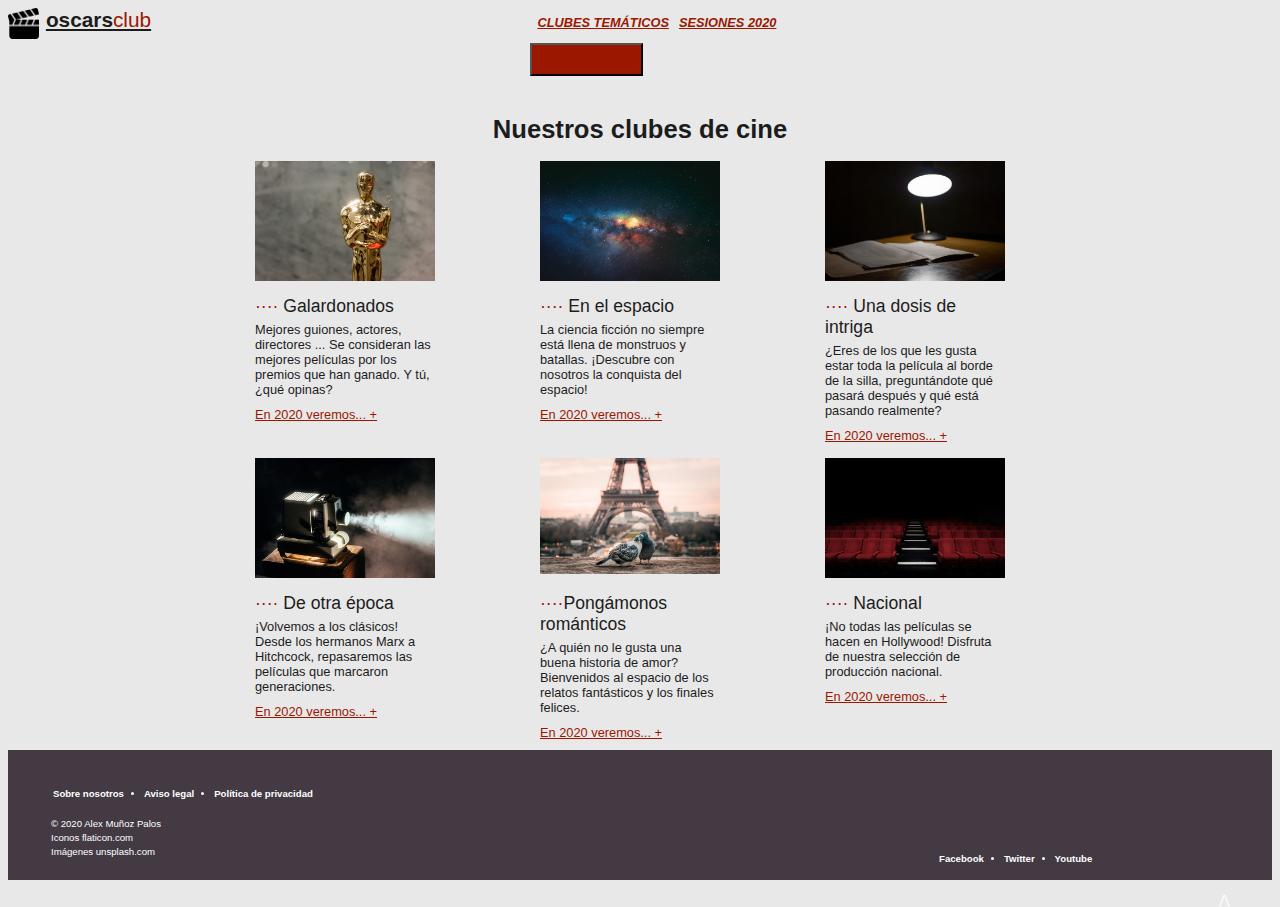
==== clubes-tematicos.html @ b2ac97f2 "Add files via upload" ====
<!DOCTYPE html>
<html lang="es">
<head>
    <meta charset="UTF-8">
    <meta name="viewport" content="width=device-width, initial-scale=1.0">
    <link rel="stylesheet" href= "css/style.css">
    <title>Document</title>
</head>
<body>
    <header>
        <a id="enlacecabecera" href="index.html"><span class="negrita">oscars</span><span class="vermell">club</span></a>
        <nav>
            <ul>
                <li><a href="clubes-tematicos.html">CLUBES TEMÁTICOS</a></li>
                <li><a href="sesiones-2020.html">SESIONES 2020</a></li>
            </ul>
        </nav>
        <button><a>Inicar sesión</a></button>
    </header>
    <main>
        <h1>Nuestros clubes de cine</h1>
        <section id="clubes">
            <figure>
                <img src="img/club1.jpg">
                <figcaption><div class="tituloclubes"><span class="vermell">····</span> Galardonados</div>
                    Mejores guiones, actores, directores ... Se consideran las mejores películas por los premios que han ganado. Y tú, ¿qué opinas?
                 <a href="sesiones-2020.html#Galardonados">En 2020 veremos... +</a> </figcaption>
            </figure>
            <figure>
                <img src="img/club2.jpg">
                <figcaption><div class="tituloclubes"><span class="vermell">····</span> En el espacio</div>
                    La ciencia ficción no siempre está llena de monstruos y batallas. ¡Descubre con nosotros la conquista del espacio!
                    <a href="sesiones-2020.html#EnElEspacio">En 2020 veremos... +</a> </figcaption>
            </figure>
            <figure>
                <img src="img/club3.jpg">
                <figcaption><div class="tituloclubes"><span class="vermell">····</span> Una dosis de intriga</div>
                ¿Eres de los que les gusta estar toda la película al borde de la silla, preguntándote qué pasará después y qué está pasando realmente?
                <a href="sesiones-2020.html#Intriga">En 2020 veremos... +</a>  </figcaption>
            </figure>
            <figure>
                <img src="img/club4.jpg">
                <figcaption><div class="tituloclubes"><span class="vermell">····</span> De otra época</div>
                ¡Volvemos a los clásicos! Desde los hermanos Marx a Hitchcock, repasaremos las películas que marcaron generaciones.
                <a href="sesiones-2020.html#OtraEpoca">En 2020 veremos... +</a> </figcaption>
            </figure>
            <figure>
                <img src="img/club5.jpg">
                <figcaption><div class="tituloclubes"><span class="vermell">····</span>Pongámonos románticos</div>
                ¿A quién no le gusta una buena historia de amor? Bienvenidos al espacio de los relatos fantásticos y los finales felices.
                <a href="sesiones-2020.html#Romanticas">En 2020 veremos... +</a> </figcaption>
            </figure>
            <figure>
                <img src="img/club6.jpg">
                <figcaption><div class="tituloclubes"><span class="vermell">····</span> Nacional</div>
                ¡No todas las películas se hacen en Hollywood! Disfruta de nuestra selección de producción nacional.
                <a href="sesiones-2020.html#Nacional">En 2020 veremos... +</a> </figcaption>
            </figure>
            </section>
        </section>

    </main>
    <footer>
        <ul>
            <li>Sobre nosotros</li>
            <li class="disco">Aviso legal</li>
            <li class="disco">Política de privacidad</li>
        </ul>

        <ul id="segunda">
            <li>Facebook</li>
            <li class="disco">Twitter</li>
            <li class="disco">Youtube</li>
        </ul>
        <div id="infofooter">
            <p>© 2020 Alex Muñoz Palos</p>
            <p>Iconos flaticon.com </p>
            <p>Imágenes unsplash.com </p>
        </div>
        <p id="xwegde">&#8896</p>
    </footer>
</body>
</html>
---- css/style.css ----
body{
    background-color: rgb(232, 232, 232);
    color:rgb(28, 28, 28);
    font-family: 'Noto Serif', Helvetica, sans-serif;
    font-size: 0.8rem;
}
header {
    
    color: black;
    height: 90px;
    width: 100%;
    overflow: auto;
    font-family: 'Open Sans', Helvetica, sans-serif;
}
a{
    color:rgb(155, 23, 0);
}
a:hover{
    color: rgb(155, 23, 0);
    opacity:0.5;
}

#enlacecabecera{
    display: block;
    height:100%;
    background: url(../img/oscarsclub-isologo.png) no-repeat;
    padding-left: 3%;
    font-size: 1.3rem;
    background-size:22%;
    float:left;
    color: rgb(28, 28, 28);
    /*
    margin-left: 17%;
    margin-top: 10px;
    */
}
nav{
    text-align: center;
}
nav ul{
    display: inline-block;
    margin-top:7px;
    list-style: none;
    margin-left: 27%;
    float:left;
}

nav ul li{
    font-size: 0.8rem;
    float:left;
    margin: 0 5px 0 5px;
    font-weight: bold;
    font-style: italic;

}
nav ul li a:hover{
    color: rgb(28,28,28);
    opacity: 0.5;
}
button{
    color: white;
    background-color: rgb(155, 23, 0);
    padding: 7px 17px;
    margin-left: 30%;
}
footer{
    height: 130px;
    background-color: rgb(67, 58, 68);
    color: white;
    font-family: 'Open Sans', Helvetica, sans-serif;
}
footer ul{
    display: inline-block;
    margin-top:7px;
    list-style: none;
    margin-top:3%;
    /*float: left;*/
}
footer #segunda{
    margin-left: 58%;
}

footer ul li{
    font-size: 0.6rem;
    float:left;
    margin: 0 15px 0 5px;
    font-weight: bold;
 

}
footer ul .disco{
    list-style-type: disc;
    /*
    border-width: thick;
    border-style: dotted ;
    border-color: white;
    border-top: 2px;
    padding-right:15px;
    border-bottom: 2px;
    padding-left: 15px;
    */
}
#infofooter{
    font-size: 0.6rem;
    margin-left: 3.4%;
    float: left;
}
#infofooter p{
    margin-top:3px;
    margin-bottom: 3px;
}
#xwegde{
    margin-left: 95.8%;
}
/*La mayoría del formato que necesitamos dar es para pantallas grandes. Para pequeñas será poco */
h1{
    text-align: center;
}
#funcionamiento{
    display:flex;
    align-items: center;
    flex-direction: column;
}
figure{
    text-align: center;
}
form button{
    background-color: rgb(155, 23, 0);
    color:rgb(252,252,252);
    padding: 13px 22px;
    border-radius: 4px;
    border:none;
    font-size:0.7rem;
}
@media screen and (min-width: 800px){
main{
    width: 850px;
    margin:auto;
}

#oscars{
    text-align: center;
    margin:0 100px 0 100px;
}
#funcionamiento{
    display: flex;
    flex-wrap: wrap;
    flex-direction: row;
    align-items: center;
}
figure{
    margin: 0 40px 0 40px;
}
#unete{
    display:flex;
}
#textounete{
    width: 900px;
    font-size: 1.3rem;
}
#formulario{
    margin-left: 70px;/*450*/

}

form{
    margin-left: 38%;
}

form ul li input{
    width: 250px;
    height: 30px;
    border-style: none solid none solid;
}
form ul{
    list-style: none;
}
form ul li{
    margin: 10px 0 10px 0;
}
form #terminos{
    margin-left:10%;
    font-size:0.5rem;
}
#formulario form p{
    font-size: 0.5rem;
    margin-left:12%;
}
form button{
    background-color: rgb(155, 23, 0);
    color:rgb(252,252,252);
    padding: 13px 22px;
    border-radius: 4px;
    border:none;
    font-size:0.7rem;
    margin-left:11.5%;
    margin-top:15px;
    margin-bottom: 25px;
}
#clubes{
    display: grid;
    grid-template-columns: repeat(3, 1fr);
    grid-gap: 5px;
}
#clubes figure{
    display: table;
    height: 130px;
    width: 180px;
}
#clubes figure img{
    width: 100%;
    display:block;
}
#clubes figcaption{
    display: table-caption;
    caption-side: bottom;
    text-align: left;
    /*width: 100%;*/
}
#clubes figure figcaption a{
    display: block;
    margin:10px 0 10px 0;
    color: rgb(155, 23, 0);
}
.tituloclubes{
    font-size:1.1rem;
    margin: 5px 0 5px 0;
}
#sesiones2020{
    display: grid;
    grid-template-areas: "sidebar sesions";
    grid-template-columns: 1fr 3fr;
    grid-gap: 5px;
    border-top-style: dotted;
}
#propuestas{
    margin:0 70px 40px 70px;
}
.menulateral{
    grid-area: sidebar;
}
.menulateral ul{
    list-style: none;
    padding-left: 0;
    display: block;
}
.menulateral ul li{
    margin: 5px 0 5px 0;
    text-align: left;
    font-size: 0.9rem;
}
#sesiones2020 article{
    grid-area:sesions;
}
.club{
    display:flex;
}
/*
img{
    height: 130px;
    width: 130px;
}
*/
.club figure{
    /*margin: 0 10px 0 10px;*/
    margin:auto;
    height: 280px;
    width: 180px;
    display: table;
    background-color: white;
}
#OtraEpoca figure{
    height:310px;
}
.club figure img{
    max-width: 100%;
    max-height: 100%;
    display: block;
    /*
    width: 100%;
    height: 100%;
    */
}
.club figure figcaption{
    display:table-caption;
    caption-side: bottom;
    background-color: white;
    text-align: left;
    /*padding-top: 15px;*/
}

.pelicula{
    display: grid;
    grid-template-columns: 2fr 1fr;
    grid-template-areas: "datos texto";
    grid-gap: 40px;
}
.fichatecnica{
    grid-area: datos;
}
.fichatecnica p{
    margin-top:4px;
    margin-bottom:4px;
}
h3{
    margin-bottom:7px;
    margin-top:7px;
    border-bottom: solid;
    border-width: 1px;
}
.infopeliculas{
    grid-area: texto;
}

.infopeliculas figure{
    float: left;
    margin-right: 20px;
    shape-outside: circle(50%);
}

.infopeliculas figure img{
    border-radius: 50%;
    /*
    float:left;
    shape-outside: circle(50%);
    */
}

}
/*
#funcionamiento img{
    display: block;
    margin: 0 20px 0 20px;
}
*/
.vermell{
    color: rgb(155, 23, 0);
}
.negrita{
    font-weight: bold;
}
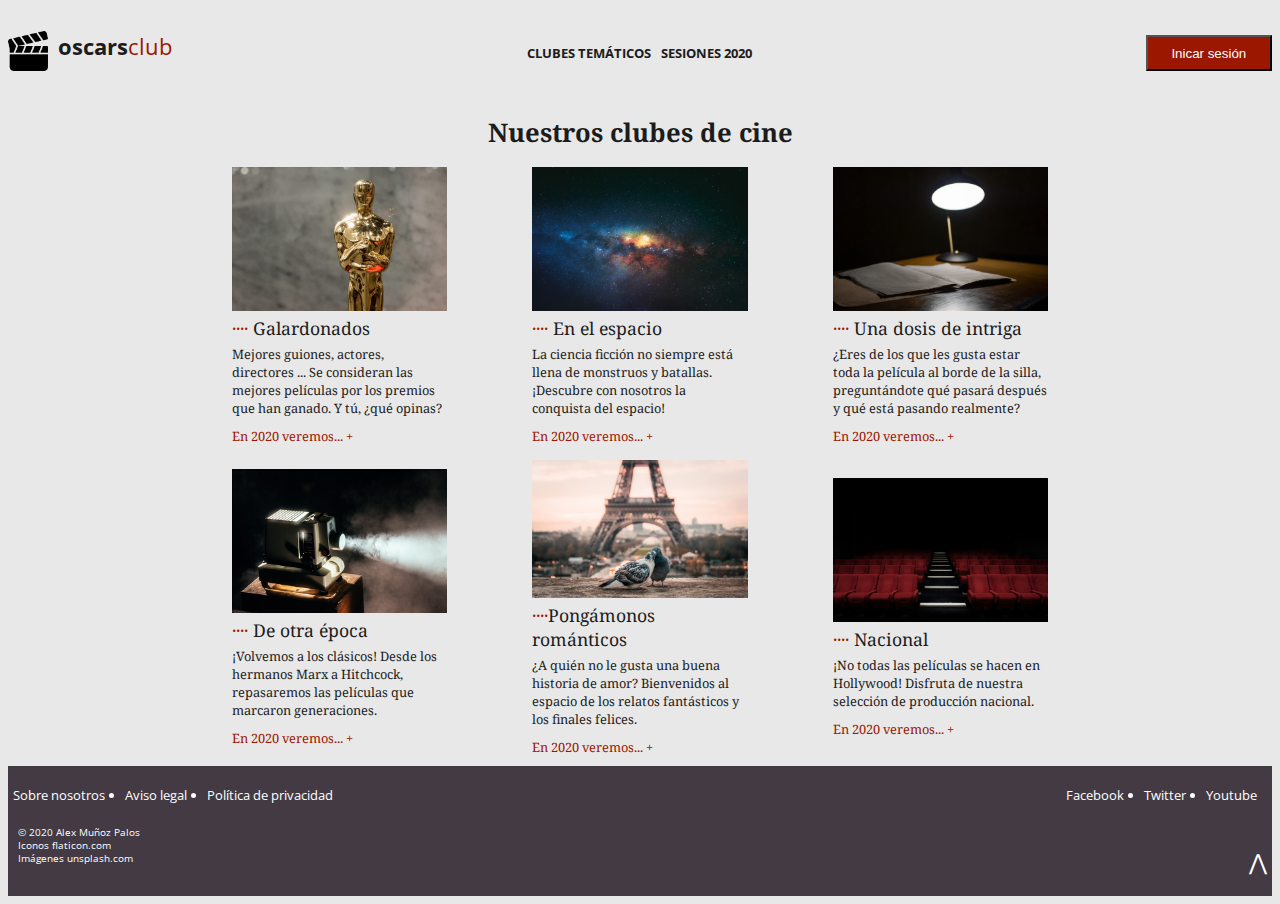
==== commit d4787da3: "Update clubes-tematicos.html" ====
--- a/clubes-tematicos.html
+++ b/clubes-tematicos.html
@@ -4,10 +4,14 @@
     <meta charset="UTF-8">
     <meta name="viewport" content="width=device-width, initial-scale=1.0">
     <link rel="stylesheet" href= "css/style.css">
+    <link rel="preconnect" href="https://fonts.gstatic.com">
+    <link href="https://fonts.googleapis.com/css2?family=Noto+Serif:ital,wght@0,400;0,700;1,400;1,700&display=swap" rel="stylesheet">
+    <link href="https://fonts.googleapis.com/css2?family=Open+Sans:ital,wght@0,400;1,700&display=swap" rel="stylesheet">
     <title>Document</title>
 </head>
 <body>
-    <header>
+    <header id="cabecera">
+        <button><a href="about:blank">Inicar sesión</a></button>
         <a id="enlacecabecera" href="index.html"><span class="negrita">oscars</span><span class="vermell">club</span></a>
         <nav>
             <ul>
@@ -15,7 +19,7 @@
                 <li><a href="sesiones-2020.html">SESIONES 2020</a></li>
             </ul>
         </nav>
-        <button><a>Inicar sesión</a></button>
+        
     </header>
     <main>
         <h1>Nuestros clubes de cine</h1>
@@ -61,23 +65,27 @@
 
     </main>
     <footer>
-        <ul>
-            <li>Sobre nosotros</li>
-            <li class="disco">Aviso legal</li>
-            <li class="disco">Política de privacidad</li>
-        </ul>
-
-        <ul id="segunda">
-            <li>Facebook</li>
-            <li class="disco">Twitter</li>
-            <li class="disco">Youtube</li>
-        </ul>
+        <div id="primera">
+            <ul>
+                <li><a href="about:blank">Sobre nosotros</a></li>
+                <li class="disco"><a href="about:blank">Aviso legal</a></li>
+                <li class="disco"><a href="about:blank">Política de privacidad</a></li>
+            </ul>
+        </div>
+        
+        <div id="segunda">
+            <ul>
+                <li><a href="about:blank">Facebook</a></li>
+                <li class="disco"><a href="about:blank">Twitter</a></li>
+                <li class="disco"><a href="about:blank">Youtube</a></li>
+            </ul>
+        </div>
         <div id="infofooter">
-            <p>© 2020 Alex Muñoz Palos</p>
-            <p>Iconos flaticon.com </p>
-            <p>Imágenes unsplash.com </p>
+            <p>© 2020 Alex Muñoz Palos<br>Iconos <a href="https://www.flaticon.com">flaticon.com</a> <br>Imágenes <a href="https://unsplash.com">unsplash.com</a> </p>
         </div>
-        <p id="xwegde">&#8896</p>
+        <div id="contenidor"> 
+            <p id="xwedge"><a href="#cabecera">&#8896;</a></p>
+        </div>
     </footer>
 </body>
-</html>+</html>
--- a/css/style.css
+++ b/css/style.css
@@ -1,4 +1,3 @@
-
 body{
     background-color: rgb(232, 232, 232);
     color:rgb(28, 28, 28);
@@ -6,117 +5,119 @@
     font-size: 0.8rem;
 }
 header {
-    
     color: black;
-    height: 90px;
     width: 100%;
-    overflow: auto;
+    /*overflow: auto;*/
     font-family: 'Open Sans', Helvetica, sans-serif;
+}
+header{
+      display:flex;
+      flex-direction: column;
+      align-items: center;
+      justify-content: center;
+      height: 200px;
+      /*overflow:auto;*/
 }
 a{
     color:rgb(155, 23, 0);
+    text-decoration: none;
 }
 a:hover{
     color: rgb(155, 23, 0);
     opacity:0.5;
 }
-
+nav a{
+    color: rgb(28, 28, 28);
+}
+header nav a{
+    font-weight: bold;
+}
+nav a:hover{
+    color: rgb(28, 28, 28);
+    opacity: 0.5;
+}
+header nav a:hover{
+    font-weight: bold;
+}
+nav{
+    font-family: 'Open Sans', Helvetica, sans-serif;
+}
+
+header nav ul{
+    padding:0;
+    list-style: none;
+}
+header nav ul li{
+    padding: 0;
+    text-align: center;;
+}
+header button{
+    color: white;
+    background-color: rgb(155, 23, 0);
+    grid-area: boton;
+    width: 100px;
+    height: 40px;
+    margin: 0 0 10px 0;
+}
 #enlacecabecera{
     display: block;
-    height:100%;
+    height:45px;
     background: url(../img/oscarsclub-isologo.png) no-repeat;
-    padding-left: 3%;
-    font-size: 1.3rem;
-    background-size:22%;
-    float:left;
+    padding-left: 50px;
+    font-size: 1.4rem;
+    background-size:40px; /*30px*/
+    background-position-x: left;
+    background-position: left top;
     color: rgb(28, 28, 28);
     /*
     margin-left: 17%;
     margin-top: 10px;
     */
 }
-nav{
-    text-align: center;
-}
-nav ul{
-    display: inline-block;
-    margin-top:7px;
-    list-style: none;
-    margin-left: 27%;
-    float:left;
-}
-
-nav ul li{
-    font-size: 0.8rem;
-    float:left;
-    margin: 0 5px 0 5px;
-    font-weight: bold;
-    font-style: italic;
-
-}
-nav ul li a:hover{
-    color: rgb(28,28,28);
-    opacity: 0.5;
-}
-button{
-    color: white;
-    background-color: rgb(155, 23, 0);
-    padding: 7px 17px;
-    margin-left: 30%;
-}
-footer{
-    height: 130px;
+button a{
+    color: rgb(255,255,255)
+}
+@media screen and (max-width: 800px){
+footer {
+    height: 300px;
     background-color: rgb(67, 58, 68);
     color: white;
     font-family: 'Open Sans', Helvetica, sans-serif;
+    display: flex;
+    flex-direction: column;
+    justify-content: center;
+    align-items: center;
+}
+#primera{
+    margin-top: 30px;
 }
 footer ul{
-    display: inline-block;
-    margin-top:7px;
     list-style: none;
-    margin-top:3%;
-    /*float: left;*/
-}
-footer #segunda{
-    margin-left: 58%;
-}
-
+    padding:0;
+}
 footer ul li{
-    font-size: 0.6rem;
-    float:left;
-    margin: 0 15px 0 5px;
-    font-weight: bold;
- 
-
-}
-footer ul .disco{
-    list-style-type: disc;
-    /*
-    border-width: thick;
-    border-style: dotted ;
-    border-color: white;
-    border-top: 2px;
-    padding-right:15px;
-    border-bottom: 2px;
-    padding-left: 15px;
-    */
-}
-#infofooter{
-    font-size: 0.6rem;
-    margin-left: 3.4%;
-    float: left;
+    text-align: center;
+    padding:0;
 }
 #infofooter p{
-    margin-top:3px;
-    margin-bottom: 3px;
-}
+    margin:0;
+    text-align: center;
+}
+#contenidor{
+    margin:0 5px 5px auto;
+}
+}
+/*
 #xwegde{
-    margin-left: 95.8%;
-}
+    margin-left:auto;
+    margin-top: 10%;
+}
+*/
 /*La mayoría del formato que necesitamos dar es para pantallas grandes. Para pequeñas será poco */
 h1{
     text-align: center;
 }
+
 #funcionamiento{
     display:flex;
     align-items: center;
@@ -124,6 +125,9 @@
 }
 figure{
     text-align: center;
+}
+form{
+    font-family: 'Open Sans', Helvetica, sans-serif;
 }
 form button{
     background-color: rgb(155, 23, 0);
@@ -132,10 +136,220 @@
     border-radius: 4px;
     border:none;
     font-size:0.7rem;
-}
+    width: auto;
+    margin: 20px 0 20px 0;
+}
+
+#oscars{
+    text-align: center;
+}
+#funcionamiento figure{
+    max-width: 50%;
+    max-height: 50%;
+}
+#funcionamiento figure img{
+    max-width: 100%;
+    max-height: 100%;
+    display: block;
+}
+#textounete{
+    font-size: 1.3rem;
+}
+form ul li{
+    padding-left:0;
+    margin: 5px 0 5px 0;
+}
+form ul li input{
+    width: 100%;
+    height: 100%;
+    border-style: none solid none solid;
+    padding-left:0;
+}
+form ul{
+    list-style: none;
+    padding-left:0;
+}
+#formulario form p{
+    font-size: 0.5rem;
+}
+#clubes{
+    display:flex;
+    flex-direction: column;
+    align-items: center;
+}
+#clubes figure{
+    display: table;
+    /*min-height: 80px;*/
+    min-width: auto;
+    max-width: auto;
+    max-height: 100%;
+}
+#clubes figure img{
+    max-width: 100%;
+    max-height: 100%;
+    display:block;
+}
+#clubes figcaption{
+    display: table-caption;
+    caption-side: bottom;
+    text-align: left;
+    /*width: 100%;*/
+}
+#clubes figure figcaption a{
+    display: block;
+    margin:10px 0 10px 0;
+    color: rgb(155, 23, 0);
+}
+.tituloclubes{
+    font-size:1.1rem;
+    margin: 5px 0 5px 0;
+}
+.menulateral ul{
+    list-style: none;
+    padding-left: 0;
+    display: block;
+}
+.menulateral ul li{
+    margin: 5px 0 5px 0;
+    text-align: left;
+    font-size: 0.9rem;
+}
+/*
+.club figure{
+    /*margin: 0 10px 0 10px;*
+    margin: 20px auto 20px auto;
+    height: 280px;
+    width: 180px;
+    display: table;
+    background-color: white;
+    
+}
+#OtraEpoca figure{
+    height:310px;
+}
+.club figure img{
+    /*
+    max-width: 100%;
+    max-height: 100%;*
+    display: block;
+    width: 100%;
+    height: 100%;
+}
+*/
+.club figure figcaption{
+    display:table-caption;
+    caption-side: bottom;
+    background-color: white;
+    text-align: left;
+    font-family:'Open Sans', Helvetica, sans-serif;
+    font-weight: bold;
+}
+.titulosesiones{
+    font-family:'Open Sans', Helvetica, sans-serif;
+}
+.titulopelicula{
+    text-align: left;
+}
+
+
+
+
+
+/*------------------------------------------------------------------------------------------------------------------------*/
 @media screen and (min-width: 800px){
+header{
+    display:grid;
+    grid-template-columns: 1fr 1fr 1fr;
+    grid-template-areas: "logo menunav boton";
+    height: 90px;
+}
+header nav{
+    margin:0;
+}
+header nav ul{
+    /*display: inline-block;*/
+    display:flex;
+    justify-content: center;
+    list-style: none;
+    margin: 0 auto 0 auto;
+    margin-left:auto;
+    margin-right: auto;
+    grid-area: menunav;
+    /*float:left;*/
+}
+header nav ul li{
+    padding: 5px;
+}
+header button{
+    color: white;
+    background-color: rgb(155, 23, 0);
+    padding: 0;
+    grid-area: boton;
+    width: 30%;
+    height: 40%;
+    margin:0 0 0 auto;
+}
+ #enlacecabecera{
+    grid-area: logo;
+    margin:0;
+}  
+footer{
+    height: 130px;
+    background-color: rgb(67, 58, 68);
+    color: white;
+    font-family: 'Open Sans', Helvetica, sans-serif;
+    display: grid;
+    grid-template-columns: 1fr 1fr;
+    grid-template-areas: "informacion redes";
+    overflow: auto;
+}
+footer ul{
+    display: inline-block;
+    padding:0;
+    margin:0;
+}
+#primera{
+    grid-area: informacion;
+    margin-top: 20px;
+}
+footer ul li{
+    float:left;
+    margin:0;
+    list-style: none;
+    margin: 0 15px 0 5px;
+}
+footer ul .disco{
+    list-style: disc;
+}
+#segunda{
+    grid-area: redes;
+    margin-left: auto;
+    margin-top: 20px;
+}
+
+#infofooter{
+    font-size: 0.6rem;
+    margin-top:50px;
+    margin-left: 10px;
+    grid-area: informacion;
+}
+#contenidor{
+    grid-area: redes;
+    margin-right:5px;
+    margin-left:auto;
+    margin-top:80px;
+    margin-bottom:0;
+}
+#contenidor p{
+    font-size: 1.4rem;
+    margin:0;
+}
+footer a{
+    color: rgb(255,255,255)
+}
 main{
-    width: 850px;
+    /*width: 850px;*/
+    width:70vw;
     margin:auto;
 }
 
@@ -145,19 +359,32 @@
 }
 #funcionamiento{
     display: flex;
+    flex: 1;
     flex-wrap: wrap;
     flex-direction: row;
     align-items: center;
 }
+#funcionamiento figure{
+    /*min-width: 130px;*/
+    /*min-height: 130px;*/
+    max-width: 15%;
+    max-height: 15%;
+}
+#funcionamiento figure img{
+    max-width: 100%;
+    max-height: 100%;
+    display: block;
+}
 figure{
     margin: 0 40px 0 40px;
 }
 #unete{
     display:flex;
+    flex: 1;
 }
 #textounete{
-    width: 900px;
-    font-size: 1.3rem;
+    width: 300px;
+    margin-right:auto;
 }
 #formulario{
     margin-left: 70px;/*450*/
@@ -165,27 +392,33 @@
 }
 
 form{
-    margin-left: 38%;
+    margin-left: auto;
+    width: 250px;
+    margin-right: 40px;
+    display: flex;
+    flex-direction: column;
+    justify-content: center;
+    align-items: center;
 }
 
 form ul li input{
     width: 250px;
     height: 30px;
-    border-style: none solid none solid;
 }
 form ul{
-    list-style: none;
+    padding:0;
 }
 form ul li{
-    margin: 10px 0 10px 0;
+    margin: 10px 0 0 0;
+    padding:0;
 }
 form #terminos{
-    margin-left:10%;
     font-size:0.5rem;
+    width: 250px;
+    padding:0;
 }
 #formulario form p{
     font-size: 0.5rem;
-    margin-left:12%;
 }
 form button{
     background-color: rgb(155, 23, 0);
@@ -194,9 +427,10 @@
     border-radius: 4px;
     border:none;
     font-size:0.7rem;
-    margin-left:11.5%;
     margin-top:15px;
     margin-bottom: 25px;
+    margin-right: auto;
+    /*text-align: center;*/
 }
 #clubes{
     display: grid;
@@ -205,11 +439,14 @@
 }
 #clubes figure{
     display: table;
-    height: 130px;
-    width: 180px;
+    /*min-height: 130px;*/
+    /*min-width: 180px;*/
+    max-height:100%;
+    max-width:100%;
 }
 #clubes figure img{
-    width: 100%;
+    max-width: 100%;
+    max-height:100%;
     display:block;
 }
 #clubes figcaption{
@@ -240,6 +477,14 @@
 .menulateral{
     grid-area: sidebar;
 }
+/*
+.menulateral ul li a{
+    color: rgb(28, 28, 28);
+}
+.menulateral ul li a:hover{
+    color:rgb(155, 23, 0);
+}
+*/
 .menulateral ul{
     list-style: none;
     padding-left: 0;
@@ -252,6 +497,9 @@
 }
 #sesiones2020 article{
     grid-area:sesions;
+}
+.sesiones{
+    margin-top: 40px;
 }
 .club{
     display:flex;
@@ -277,19 +525,29 @@
     max-width: 100%;
     max-height: 100%;
     display: block;
-    /*
-    width: 100%;
-    height: 100%;
-    */
+    margin:0;
+}
+.club figure img:hover{
+    opacity:0.5;
 }
 .club figure figcaption{
     display:table-caption;
     caption-side: bottom;
     background-color: white;
     text-align: left;
-    /*padding-top: 15px;*/
-}
-
+    color:rgb(155, 23, 0);
+    font-weight: bold;
+    height: auto;
+    margin:0;
+}
+aside a{
+    color: rgb(28, 28, 28);
+}
+#Ariadna{
+    font-family: 'Open Sans', Helvetica, sans-serif;
+}
+
+/*DETALLE DE SESION */
 .pelicula{
     display: grid;
     grid-template-columns: 2fr 1fr;
@@ -303,12 +561,18 @@
     margin-top:4px;
     margin-bottom:4px;
 }
-h3{
+h4{
     margin-bottom:7px;
     margin-top:7px;
     border-bottom: solid;
     border-width: 1px;
 }
+h3{
+    font-size: 1.2rem
+}
+h2{
+    font-size: 1.4rem;
+}
 .infopeliculas{
     grid-area: texto;
 }
@@ -321,10 +585,11 @@
 
 .infopeliculas figure img{
     border-radius: 50%;
-    /*
-    float:left;
-    shape-outside: circle(50%);
-    */
+    height: 120px;
+}
+.infopeliculas figure figcaption{
+    text-align: left;
+    font-style: italic;
 }
 
 }
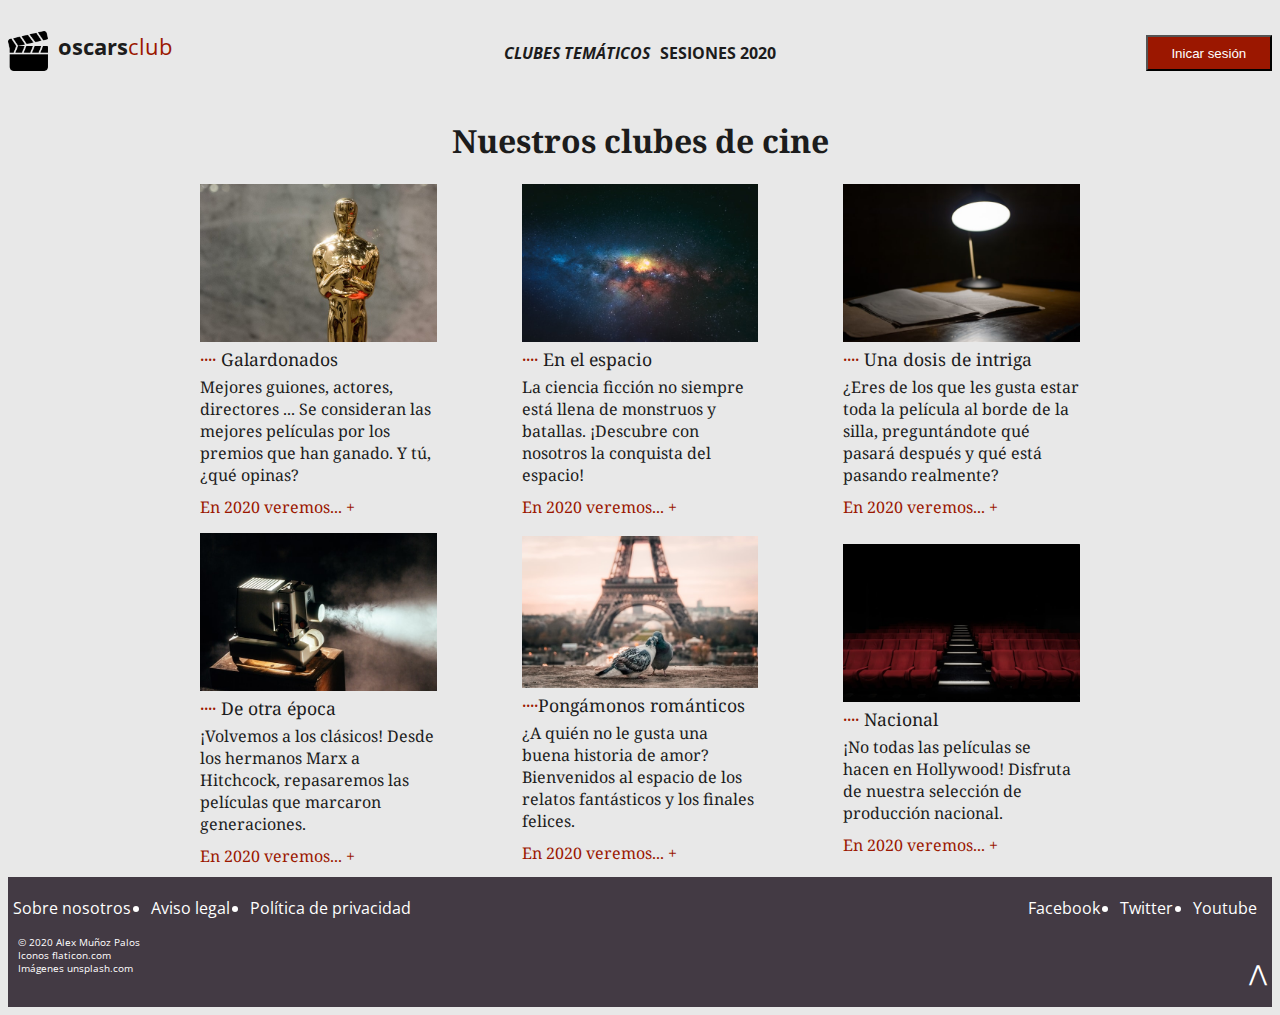
==== commit 31fb3356: "Update clubes-tematicos.html" ====
--- a/clubes-tematicos.html
+++ b/clubes-tematicos.html
@@ -7,7 +7,7 @@
     <link rel="preconnect" href="https://fonts.gstatic.com">
     <link href="https://fonts.googleapis.com/css2?family=Noto+Serif:ital,wght@0,400;0,700;1,400;1,700&display=swap" rel="stylesheet">
     <link href="https://fonts.googleapis.com/css2?family=Open+Sans:ital,wght@0,400;1,700&display=swap" rel="stylesheet">
-    <title>Document</title>
+    <title>Clubes temáticos de películas en oscarsclub</title>
 </head>
 <body>
     <header id="cabecera">
@@ -15,7 +15,7 @@
         <a id="enlacecabecera" href="index.html"><span class="negrita">oscars</span><span class="vermell">club</span></a>
         <nav>
             <ul>
-                <li><a href="clubes-tematicos.html">CLUBES TEMÁTICOS</a></li>
+                <li><a href="clubes-tematicos.html"><span class="cursiva">CLUBES TEMÁTICOS</span></a></li>
                 <li><a href="sesiones-2020.html">SESIONES 2020</a></li>
             </ul>
         </nav>
--- a/css/style.css
+++ b/css/style.css
@@ -2,22 +2,19 @@
     background-color: rgb(232, 232, 232);
     color:rgb(28, 28, 28);
     font-family: 'Noto Serif', Helvetica, sans-serif;
-    font-size: 0.8rem;
+    font-size: 1rem;
 }
 header {
-    color: black;
+    color:rgb(28, 28, 28);
     width: 100%;
-    /*overflow: auto;*/
     font-family: 'Open Sans', Helvetica, sans-serif;
-}
-header{
-      display:flex;
-      flex-direction: column;
-      align-items: center;
-      justify-content: center;
-      height: 200px;
-      /*overflow:auto;*/
-}
+    display:flex;
+    flex-direction: column;
+    align-items: center;
+    justify-content: center;
+    height: 200px;
+}
+
 a{
     color:rgb(155, 23, 0);
     text-decoration: none;
@@ -30,12 +27,21 @@
     color: rgb(28, 28, 28);
 }
 header nav a{
-    font-weight: bold;
+    font-weight: 700;
 }
 nav a:hover{
     color: rgb(28, 28, 28);
     opacity: 0.5;
 }
+footer a{
+    color: rgb(255,255,255)
+}
+button a{
+    color: rgb(255,255,255)
+}
+button a:hover{
+    color: rgb(28, 28, 28); 
+}
 header nav a:hover{
     font-weight: bold;
 }
@@ -54,7 +60,6 @@
 header button{
     color: white;
     background-color: rgb(155, 23, 0);
-    grid-area: boton;
     width: 100px;
     height: 40px;
     margin: 0 0 10px 0;
@@ -66,18 +71,11 @@
     padding-left: 50px;
     font-size: 1.4rem;
     background-size:40px; /*30px*/
-    background-position-x: left;
     background-position: left top;
     color: rgb(28, 28, 28);
-    /*
-    margin-left: 17%;
-    margin-top: 10px;
-    */
-}
-button a{
-    color: rgb(255,255,255)
-}
-@media screen and (max-width: 800px){
+}
+
+@media screen and (max-width: 850px){
 footer {
     height: 300px;
     background-color: rgb(67, 58, 68);
@@ -107,24 +105,34 @@
     margin:0 5px 5px auto;
 }
 }
-/*
-#xwegde{
-    margin-left:auto;
-    margin-top: 10%;
-}
-*/
-/*La mayoría del formato que necesitamos dar es para pantallas grandes. Para pequeñas será poco */
+
 h1{
     text-align: center;
 }
-
+h3{
+    font-size: 1.2rem
+}
+h2{
+    font-size: 1.4rem;
+}
+/* PÁGINA DE INICIO*/
 #funcionamiento{
     display:flex;
     align-items: center;
     flex-direction: column;
 }
+#funcionamiento figure{
+    max-width: 50%;
+    max-height: 50%;
+}
+#funcionamiento figure img{
+    max-width: 100%;
+    max-height: 100%;
+    display: block;
+}
 figure{
     text-align: center;
+    margin: 0 40px 0 40px;
 }
 form{
     font-family: 'Open Sans', Helvetica, sans-serif;
@@ -143,17 +151,9 @@
 #oscars{
     text-align: center;
 }
-#funcionamiento figure{
-    max-width: 50%;
-    max-height: 50%;
-}
-#funcionamiento figure img{
-    max-width: 100%;
-    max-height: 100%;
-    display: block;
-}
+
 #textounete{
-    font-size: 1.3rem;
+    font-size: 1.2rem;
 }
 form ul li{
     padding-left:0;
@@ -172,10 +172,13 @@
 #formulario form p{
     font-size: 0.5rem;
 }
+
+/*CLUBES TEMÁTICOS*/
 #clubes{
     display:flex;
     flex-direction: column;
     align-items: center;
+    justify-content: center;
 }
 #clubes figure{
     display: table;
@@ -204,6 +207,9 @@
     font-size:1.1rem;
     margin: 5px 0 5px 0;
 }
+
+/*SESIONES 2020*/
+
 .menulateral ul{
     list-style: none;
     padding-left: 0;
@@ -214,49 +220,95 @@
     text-align: left;
     font-size: 0.9rem;
 }
-/*
+.club{
+    display:flex;
+    flex-direction: column;
+}
+
 .club figure{
-    /*margin: 0 10px 0 10px;*
-    margin: 20px auto 20px auto;
+    margin:auto;
+    margin-bottom: 10px;
     height: 280px;
     width: 180px;
     display: table;
     background-color: white;
-    
 }
 #OtraEpoca figure{
     height:310px;
 }
 .club figure img{
-    /*
-    max-width: 100%;
-    max-height: 100%;*
-    display: block;
     width: 100%;
     height: 100%;
-}
-*/
+    display: block;
+    margin:0;
+}
+.club figure img:hover{
+    opacity:0.5;
+}
 .club figure figcaption{
     display:table-caption;
     caption-side: bottom;
     background-color: white;
     text-align: left;
-    font-family:'Open Sans', Helvetica, sans-serif;
+    color:rgb(155, 23, 0);
     font-weight: bold;
-}
+    height: auto;
+    margin:auto;
+}
+
 .titulosesiones{
     font-family:'Open Sans', Helvetica, sans-serif;
 }
+
+/*DETALLE DE SESION*/
 .titulopelicula{
     text-align: left;
 }
 
-
-
-
-
+#Ariadna{
+    font-family: 'Open Sans', Helvetica, sans-serif;
+}
+
+.noactiu{
+    opacity: 0.5;
+}
+.fichatecnica p{
+    margin-top:4px;
+    margin-bottom:4px;
+}
+h4{
+    margin-bottom:7px;
+    margin-top:7px;
+    border-bottom: solid;
+    border-width: 1px;
+}
+.infopeliculas .circular{
+    float: left;
+    margin-right: 20px;
+    shape-outside: circle(50%);
+}
+
+.infopeliculas .circular img{
+    border-radius: 50%;
+    height: 120px;
+}
+.infopeliculas figure figcaption{
+    text-align: left;
+    font-style: italic;
+}
+.infopeliculas figure{
+    display:block;
+    width:auto;
+    height:auto;
+}
+figure iframe{
+    display: block;
+    max-width: 100%;
+    max-height: 100%;
+}
 /*------------------------------------------------------------------------------------------------------------------------*/
-@media screen and (min-width: 800px){
+
+@media screen and (min-width: 850px){
 header{
     display:grid;
     grid-template-columns: 1fr 1fr 1fr;
@@ -267,7 +319,6 @@
     margin:0;
 }
 header nav ul{
-    /*display: inline-block;*/
     display:flex;
     justify-content: center;
     list-style: none;
@@ -275,15 +326,11 @@
     margin-left:auto;
     margin-right: auto;
     grid-area: menunav;
-    /*float:left;*/
 }
 header nav ul li{
     padding: 5px;
 }
 header button{
-    color: white;
-    background-color: rgb(155, 23, 0);
-    padding: 0;
     grid-area: boton;
     width: 30%;
     height: 40%;
@@ -344,29 +391,25 @@
     font-size: 1.4rem;
     margin:0;
 }
-footer a{
-    color: rgb(255,255,255)
-}
+
 main{
-    /*width: 850px;*/
-    width:70vw;
+    width:75vw;
     margin:auto;
 }
 
+/*ÍNDEX*/
 #oscars{
     text-align: center;
     margin:0 100px 0 100px;
 }
 #funcionamiento{
-    display: flex;
     flex: 1;
     flex-wrap: wrap;
     flex-direction: row;
     align-items: center;
+    justify-content: center;
 }
 #funcionamiento figure{
-    /*min-width: 130px;*/
-    /*min-height: 130px;*/
     max-width: 15%;
     max-height: 15%;
 }
@@ -375,9 +418,7 @@
     max-height: 100%;
     display: block;
 }
-figure{
-    margin: 0 40px 0 40px;
-}
+
 #unete{
     display:flex;
     flex: 1;
@@ -387,7 +428,7 @@
     margin-right:auto;
 }
 #formulario{
-    margin-left: 70px;/*450*/
+    margin-left: 70px;
 
 }
 
@@ -405,33 +446,22 @@
     width: 250px;
     height: 30px;
 }
-form ul{
-    padding:0;
-}
+
 form ul li{
     margin: 10px 0 0 0;
     padding:0;
 }
+
 form #terminos{
     font-size:0.5rem;
     width: 250px;
     padding:0;
 }
-#formulario form p{
-    font-size: 0.5rem;
-}
+
 form button{
-    background-color: rgb(155, 23, 0);
-    color:rgb(252,252,252);
-    padding: 13px 22px;
-    border-radius: 4px;
-    border:none;
-    font-size:0.7rem;
-    margin-top:15px;
-    margin-bottom: 25px;
     margin-right: auto;
-    /*text-align: center;*/
-}
+}
+/*CLUBES TEMÁTICOS */
 #clubes{
     display: grid;
     grid-template-columns: repeat(3, 1fr);
@@ -439,31 +469,12 @@
 }
 #clubes figure{
     display: table;
-    /*min-height: 130px;*/
-    /*min-width: 180px;*/
     max-height:100%;
     max-width:100%;
 }
-#clubes figure img{
-    max-width: 100%;
-    max-height:100%;
-    display:block;
-}
-#clubes figcaption{
-    display: table-caption;
-    caption-side: bottom;
-    text-align: left;
-    /*width: 100%;*/
-}
-#clubes figure figcaption a{
-    display: block;
-    margin:10px 0 10px 0;
-    color: rgb(155, 23, 0);
-}
-.tituloclubes{
-    font-size:1.1rem;
-    margin: 5px 0 5px 0;
-}
+
+/*SESIONES 2020*/
+
 #sesiones2020{
     display: grid;
     grid-template-areas: "sidebar sesions";
@@ -477,24 +488,7 @@
 .menulateral{
     grid-area: sidebar;
 }
-/*
-.menulateral ul li a{
-    color: rgb(28, 28, 28);
-}
-.menulateral ul li a:hover{
-    color:rgb(155, 23, 0);
-}
-*/
-.menulateral ul{
-    list-style: none;
-    padding-left: 0;
-    display: block;
-}
-.menulateral ul li{
-    margin: 5px 0 5px 0;
-    text-align: left;
-    font-size: 0.9rem;
-}
+
 #sesiones2020 article{
     grid-area:sesions;
 }
@@ -502,16 +496,10 @@
     margin-top: 40px;
 }
 .club{
-    display:flex;
-}
-/*
-img{
-    height: 130px;
-    width: 130px;
-}
-*/
+    flex-direction: row;
+}
+
 .club figure{
-    /*margin: 0 10px 0 10px;*/
     margin:auto;
     height: 280px;
     width: 180px;
@@ -527,81 +515,41 @@
     display: block;
     margin:0;
 }
-.club figure img:hover{
-    opacity:0.5;
-}
+
 .club figure figcaption{
-    display:table-caption;
-    caption-side: bottom;
-    background-color: white;
-    text-align: left;
-    color:rgb(155, 23, 0);
-    font-weight: bold;
-    height: auto;
-    margin:0;
-}
-aside a{
-    color: rgb(28, 28, 28);
-}
-#Ariadna{
-    font-family: 'Open Sans', Helvetica, sans-serif;
+    margin:0;
 }
 
 /*DETALLE DE SESION */
 .pelicula{
     display: grid;
-    grid-template-columns: 2fr 1fr;
+    grid-template-columns: 1fr 1.5fr;
     grid-template-areas: "datos texto";
     grid-gap: 40px;
 }
 .fichatecnica{
     grid-area: datos;
 }
-.fichatecnica p{
-    margin-top:4px;
-    margin-bottom:4px;
-}
-h4{
-    margin-bottom:7px;
-    margin-top:7px;
-    border-bottom: solid;
-    border-width: 1px;
-}
-h3{
-    font-size: 1.2rem
-}
-h2{
-    font-size: 1.4rem;
-}
+
+
 .infopeliculas{
     grid-area: texto;
 }
-
-.infopeliculas figure{
-    float: left;
-    margin-right: 20px;
-    shape-outside: circle(50%);
-}
-
-.infopeliculas figure img{
-    border-radius: 50%;
-    height: 120px;
-}
-.infopeliculas figure figcaption{
-    text-align: left;
-    font-style: italic;
-}
-
-}
-/*
-#funcionamiento img{
-    display: block;
-    margin: 0 20px 0 20px;
-}
-*/
+iframe{
+    min-width: 510px;
+    min-height: 335px;
+    max-width: 100%;
+    max-height: 100%;
+}
+
+}
+
 .vermell{
     color: rgb(155, 23, 0);
 }
 .negrita{
     font-weight: bold;
 }
+.cursiva{
+    font-style: italic;
+}
